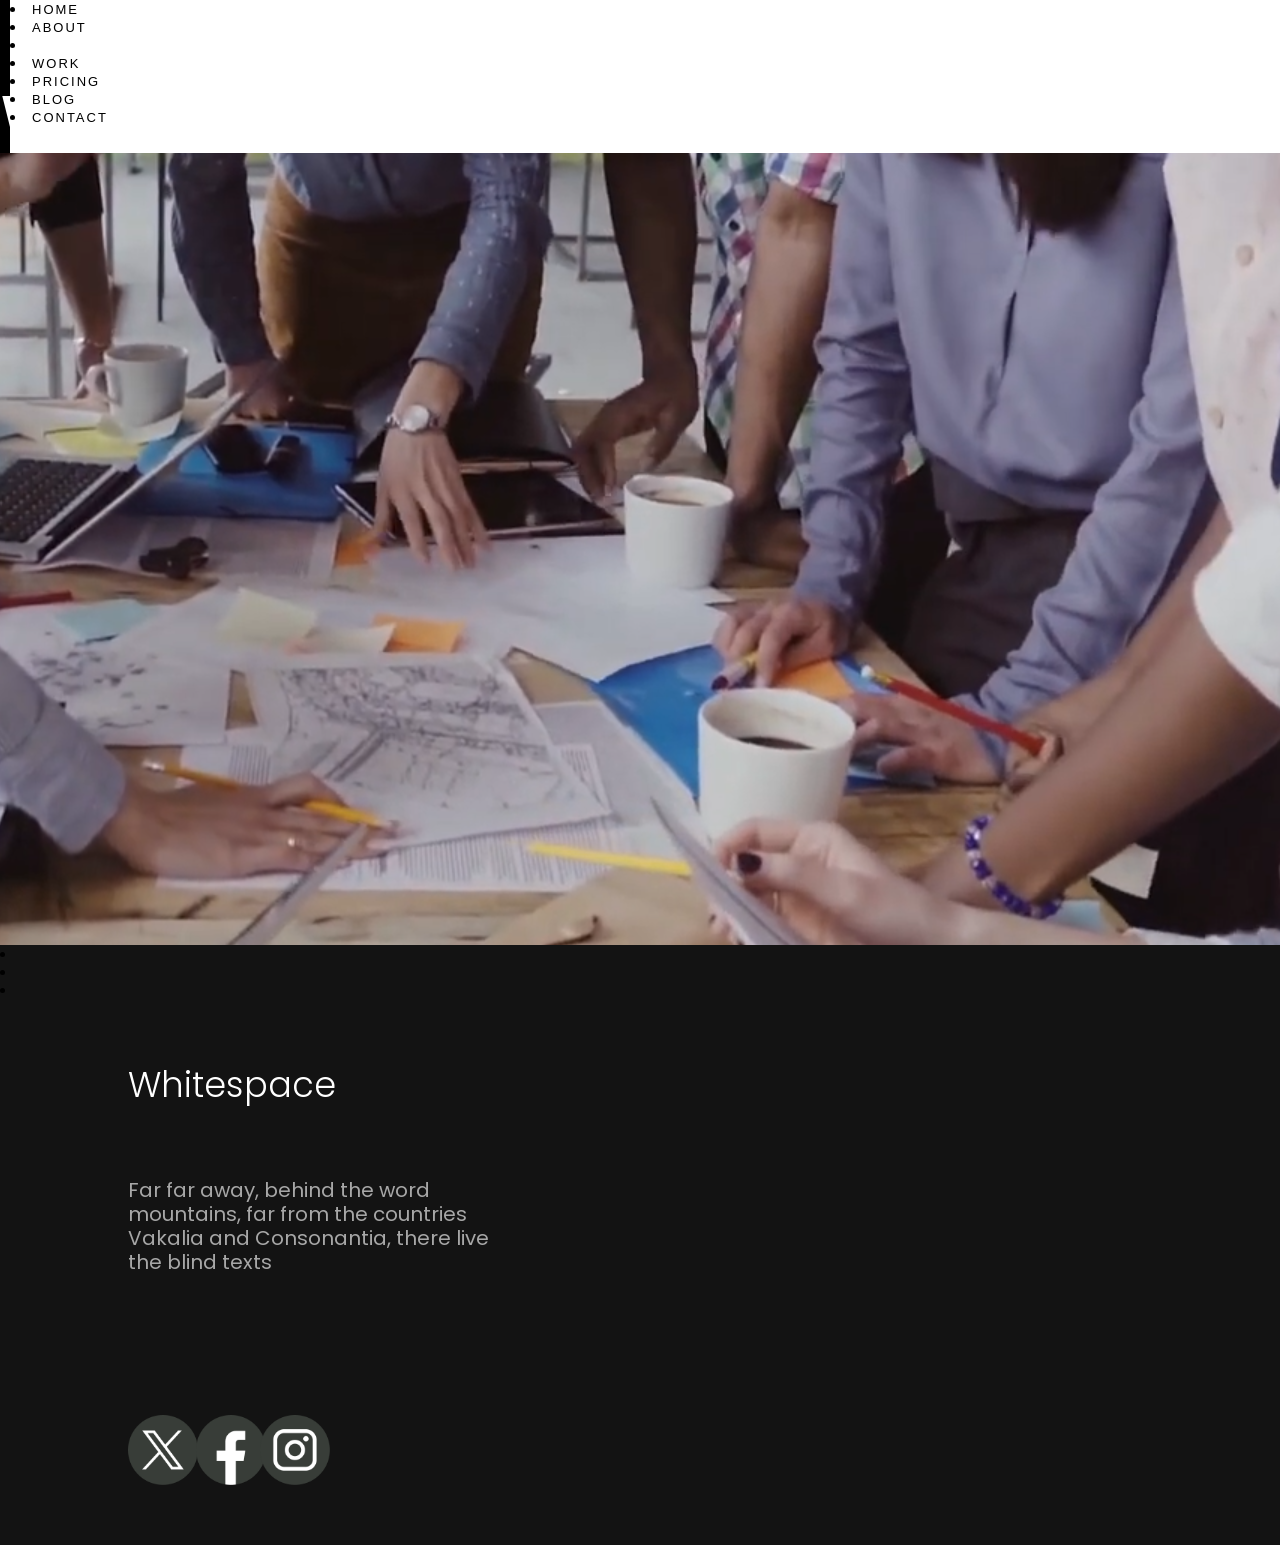
==== index.html @ f3a8073c "Add files via upload" ====
<!DOCTYPE html>
<html lang="en">

<head>
    <meta charset="UTF-8">
    <meta name="viewport" content="width=device-width, initial-scale=1.0">
    <link rel="stylesheet" href="style.css">
    <link rel="preconnect" href="https://fonts.googleapis.com">
    <link rel="preconnect" href="https://fonts.gstatic.com" crossorigin>
    <link href="https://fonts.googleapis.com/css2?family=Poppins:ital,wght@0,100;0,200;0,300;0,400;0,500;0,600;0,700;0,800;0,900;1,100;1,200;1,300;1,400;1,500;1,600;1,700;1,800;1,900&display=swap" rel="stylesheet">
</head>
<body>

    <div id="Esquerda">
        <h1>We Help to 
           Build You the 
           Product</h1>
       </div>


    

    <div id="Direita">

        <li><a class="active" href="home.html">HOME</a></li>
    <li><a href="about.html">ABOUT</a></li>
    <li id="logo"><a href=""><img src="download.png" alt=""></a></li>
    <li><a href="work.html">WORK</a></li>
    <li><a href="pricing.html">PRICING</a></li>
    <li><a href="blog.html">BLOG</a></li>
    <li><a href="contact.html">CONTACT</a></li>
    
    </div>
    
    <li id="princi"><a href=""><img src="principal.png" alt=""></a></li>

<div id="Appetizer">
<h1 id="Whites">Whitespace</h1>
<p id="Whitessb">Far far away, behind the word</p>
<p id="Whitessbb">mountains, far from the countries</p>
<p id="Whitessbbb">Vakalia and Consonantia, there live</p>
<p id="Whitessbbbb">the blind texts</p>

<li id="twitter"><a href=""><img src="x.png" alt=""></a></li>
<li id="facebook"><a href=""><img src="face.png" alt=""></a></li>
<li id="instagram"><a href=""><img src="insta.png" alt=""></a></li>

</div>


</body>
</html>
---- style.css ----
a {text-decoration: none;
        color: black;
        font-family: sans-serif;
        font-size: 13px;
        letter-spacing: 2px;
        text-transform: uppercase;
        font-size: 13px;
        font-weight: 500;
        font-weight: 700px;
      }

      #Esquerda {
        background-color: black;
        width: 635px;
        height: 1015.8px;
        position: absolute;
        left: 0%;
        top: 0%;
        background-repeat: no-repeat;
      }

      a {
        text-decoration: none;
  color: black;
  font-family: sans-serif;
  font-size: 13px;
  letter-spacing: 2px;
  font-size: 13px;
  font-weight: 500;
      }

          a:hover {
             text-decoration:underline;
             text-decoration-color: yellow;
          }

          #princi { height: 78vh;
            position: absolute;
            right: 0%;
            top: 15%;}

#Direita {
  background-color: white;
  width: 1270px;
        height: 1015.8px;
  position: absolute;
  right: 0%;
  top: 0%;
}

#Appetizer {
  background-color: #131313;
  width: 100%;
  height: 600px;
  position: absolute;
  top: 105%;
  left: 0%;
  background-repeat: no-repeat;
}

h1 {
  font-family: "Poppins", sans-serif;
  color:white;
  width: 720px;
  font-size: 91px;}

  #Whites {
    font-size: 35px;
    position: absolute;
    top: 15%;
    left: 10%;
    font-weight: 300;
    font-family: "Poppins", sans-serif;
  }

  #Whitessb {
    color: #a7a7a7;
    font-size: 20px;
    font-family: "Poppins", sans-serif;
    position: absolute;
    left: 10%;
    top: 35%;
  }

  #Whitessbb {
    color: #a7a7a7;
    font-size: 20px;
    font-family: "Poppins", sans-serif;
    position: absolute;
    left: 10%;
    top: 39%;
  }

  #Whitessbbb {
    color: #a7a7a7;
    font-size: 20px;
    font-family: "Poppins", sans-serif;
    position: absolute;
    left: 10%;
    top: 43%;
  }

  #Whitessbbbb {
    color: #a7a7a7;
    font-size: 20px;
    font-family: "Poppins", sans-serif;
    position: absolute;
    left: 10%;
    top: 47%;
  }

#twitter img {
    height: 70px;
    position: absolute;
    left: 10%;
    bottom: 10%;
  }

  #facebook img {
    height: 70px;
    position: absolute;
    left: 15.3%;
    bottom: 10%;
  }

  #instagram img {
    height: 70px;
    position: absolute;
    left: 20.3%;
    bottom: 10%;
  }
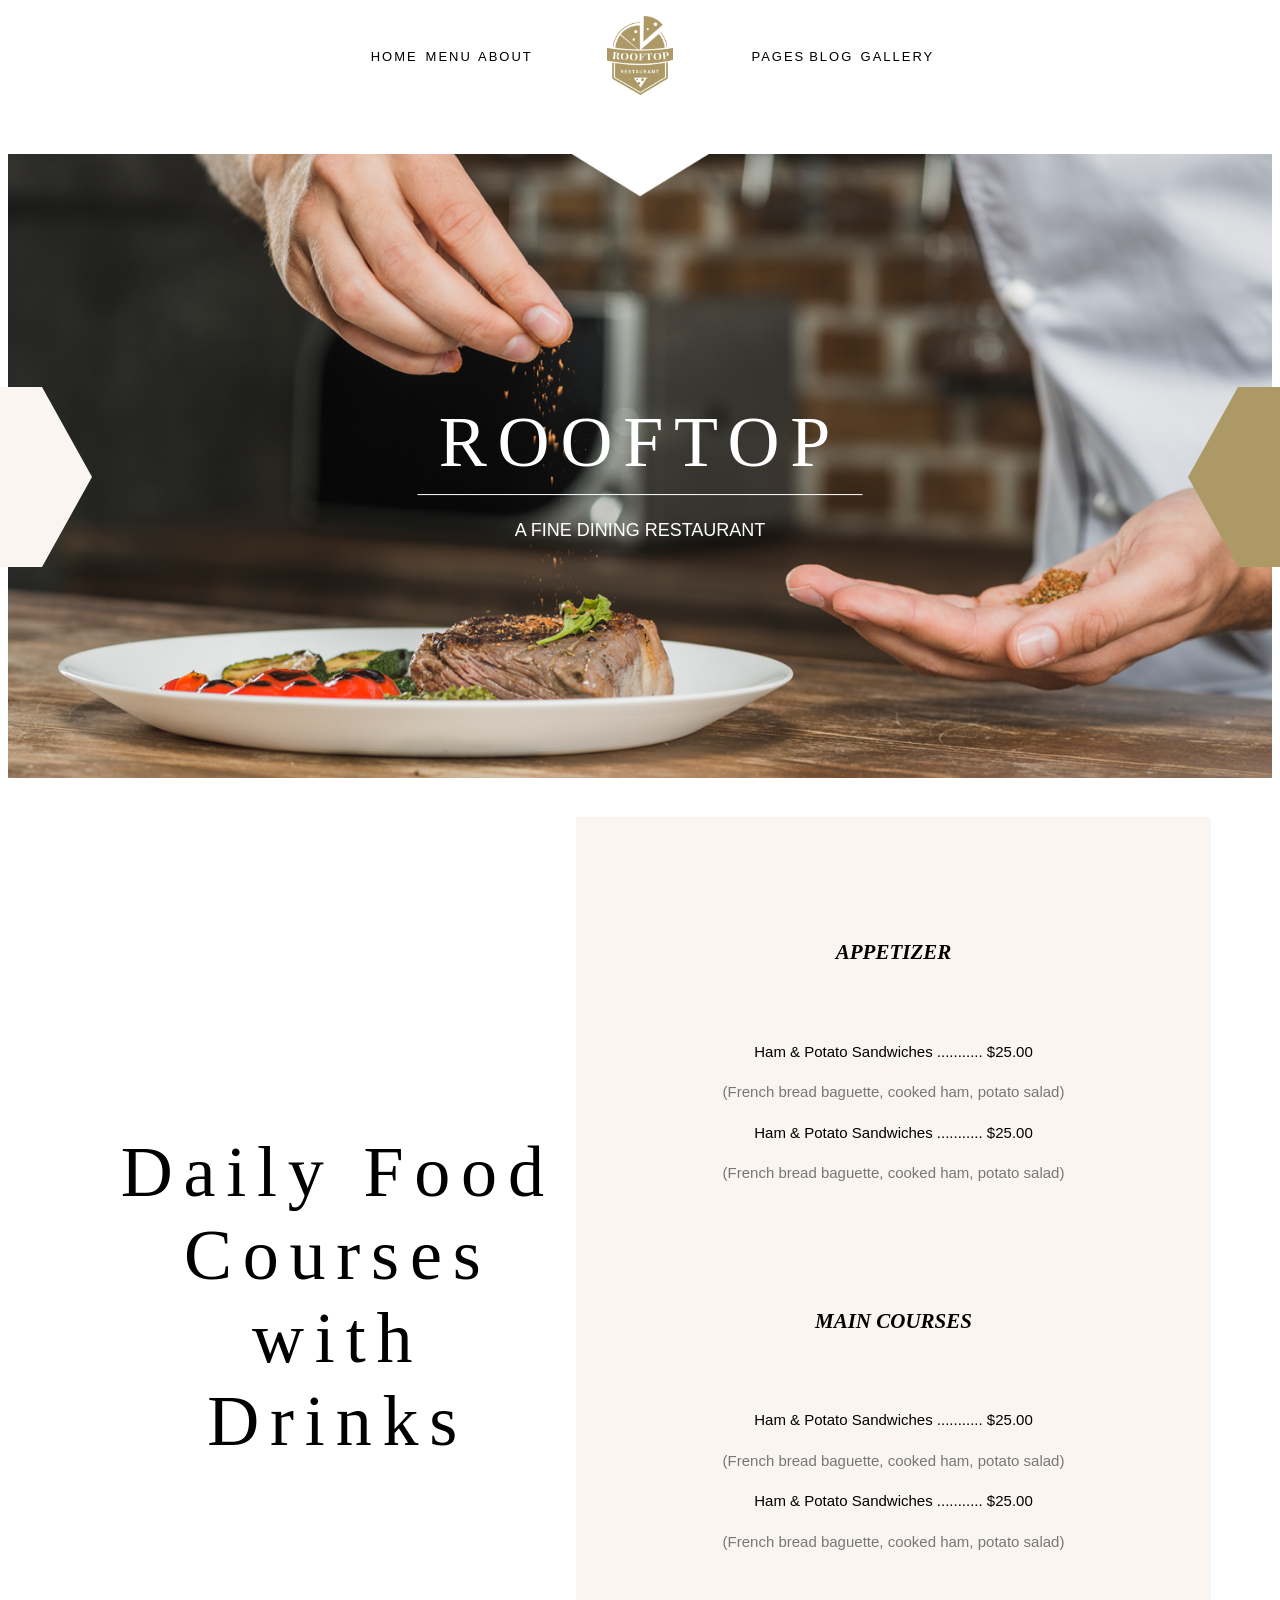
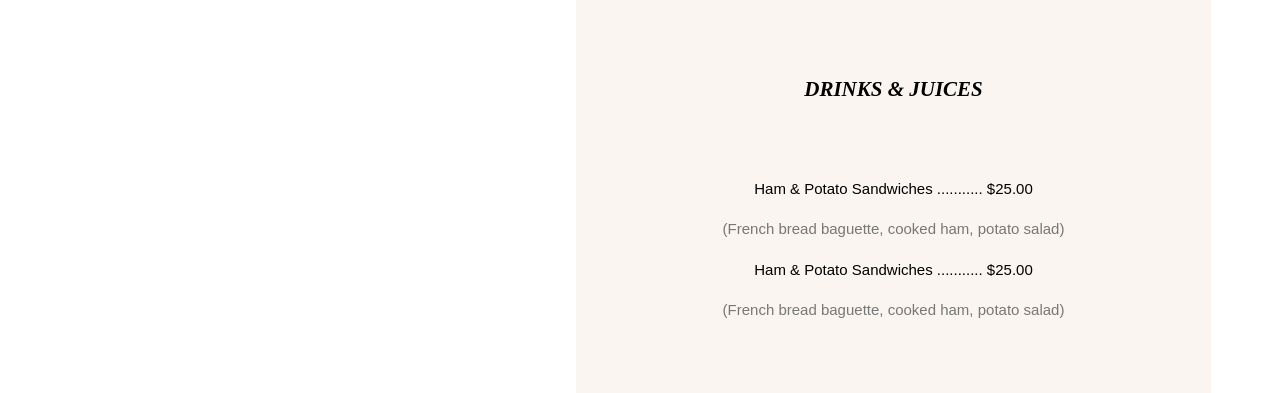
==== commit 9a4a1cc5: "Add files via upload" ====
--- a/index.html
+++ b/index.html
@@ -5,48 +5,70 @@
     <meta charset="UTF-8">
     <meta name="viewport" content="width=device-width, initial-scale=1.0">
     <link rel="stylesheet" href="style.css">
-    <link rel="preconnect" href="https://fonts.googleapis.com">
-    <link rel="preconnect" href="https://fonts.gstatic.com" crossorigin>
-    <link href="https://fonts.googleapis.com/css2?family=Poppins:ital,wght@0,100;0,200;0,300;0,400;0,500;0,600;0,700;0,800;0,900;1,100;1,200;1,300;1,400;1,500;1,600;1,700;1,800;1,900&display=swap" rel="stylesheet">
 </head>
+
 <body>
+   <header> 
+    <ul>
+        <li><a class="active" href="index.html">HOME</a></li>
+        <li><a href="menu.html">MENU</a></li>
+        <li><a href="about.html">ABOUT</a></li>
+        <li id="logo"><a href=""><img src="download.png" alt=""></a></li>
+        <li><a href="page.html">PAGES</a></li>
+        <li><a href="blog.html">BLOG</a></li>
+        <li><a href="gallery.html">GALLERY</a></li>
+    </ul>
+   </header>
+   <section id="sec01">
 
-    <div id="Esquerda">
-        <h1>We Help to 
-           Build You the 
-           Product</h1>
-       </div>
+    <div class="hero">
+      
+        <div class="overlay">
+          <a href=""></a>
+          <h1>ROOFTOP</h1>
+          <div class="linha"></div>
+          <p>A FINE DINING RESTAURANT</p>
+        </div>
+      </div>
+
+      <div id="direita">
+        <a href=""></a>
+      </div>
+      
+      <div id="esquerda">
+  </div>
 
 
-    
-
-    <div id="Direita">
-
-        <li><a class="active" href="home.html">HOME</a></li>
-    <li><a href="about.html">ABOUT</a></li>
-    <li id="logo"><a href=""><img src="download.png" alt=""></a></li>
-    <li><a href="work.html">WORK</a></li>
-    <li><a href="pricing.html">PRICING</a></li>
-    <li><a href="blog.html">BLOG</a></li>
-    <li><a href="contact.html">CONTACT</a></li>
-    
-    </div>
-    
-    <li id="princi"><a href=""><img src="principal.png" alt=""></a></li>
-
-<div id="Appetizer">
-<h1 id="Whites">Whitespace</h1>
-<p id="Whitessb">Far far away, behind the word</p>
-<p id="Whitessbb">mountains, far from the countries</p>
-<p id="Whitessbbb">Vakalia and Consonantia, there live</p>
-<p id="Whitessbbbb">the blind texts</p>
-
-<li id="twitter"><a href=""><img src="x.png" alt=""></a></li>
-<li id="facebook"><a href=""><img src="face.png" alt=""></a></li>
-<li id="instagram"><a href=""><img src="insta.png" alt=""></a></li>
-
-</div>
 
 
+   </section>
+   <div id="Appetizer">
+
+    <h3>Appetizer</h1>
+      <p id="menu_item">Ham & Potato Sandwiches ........... $25.00</p>
+      <p id="menu_subitem">(French bread baguette, cooked ham, potato salad)</p>
+      <p id="menu_item">Ham & Potato Sandwiches ........... $25.00</p>
+      <p id="menu_subitem">(French bread baguette, cooked ham, potato salad)</p>
+
+    <h3>Main Courses</h1>
+    <p id="menu_item">Ham & Potato Sandwiches ........... $25.00</p>
+    <p id="menu_subitem">(French bread baguette, cooked ham, potato salad)</p>
+    <p id="menu_item">Ham & Potato Sandwiches ........... $25.00</p>
+    <p id="menu_subitem">(French bread baguette, cooked ham, potato salad)</p>
+
+    <h3>Drinks & Juices</h1>
+      <p id="menu_item">Ham & Potato Sandwiches ........... $25.00</p>
+      <p id="menu_subitem">(French bread baguette, cooked ham, potato salad)</p>
+      <p id="menu_item">Ham & Potato Sandwiches ........... $25.00</p>
+      <p id="menu_subitem">(French bread baguette, cooked ham, potato salad)</p>
+
+   </div>
+
+   <div id="Full_menu">
+    <h4>Daily Food
+      Courses
+      with Drinks</h4>
+   </div>
 </body>
+
 </html>
--- a/style.css
+++ b/style.css
@@ -1,131 +1,138 @@
-    a {text-decoration: none;
-        color: black;
-        font-family: sans-serif;
-        font-size: 13px;
-        letter-spacing: 2px;
-        text-transform: uppercase;
-        font-size: 13px;
-        font-weight: 500;
-        font-weight: 700px;
+header li { display: inline-block;
+    width: 4%;}        
+
+    header>ul { padding: 0;
+        text-align: center;
       }
 
-      #Esquerda {
-        background-color: black;
-        width: 635px;
-        height: 1015.8px;
-        position: absolute;
-        left: 0%;
-        top: 0%;
-        background-repeat: no-repeat;
-      }
+        #logo {width: 17%;
+        vertical-align: middle;}
 
-      a {
-        text-decoration: none;
+#logo img { width: 66.81px;
+height: 79.38px;}
+
+#sec01 { height: 78vh;
+background-image: url(header-bg.png);
+background-repeat: no-repeat;
+background-size: contain;
+background-position: center;}
+
+a {text-decoration: none;
   color: black;
   font-family: sans-serif;
   font-size: 13px;
   letter-spacing: 2px;
+  text-transform: uppercase;
   font-size: 13px;
   font-weight: 500;
-      }
+  font-weight: 700px;
+}
+    a:hover {
+       color: #ad9966;
+    }
 
-          a:hover {
-             text-decoration:underline;
-             text-decoration-color: yellow;
-          }
 
-          #princi { height: 78vh;
-            position: absolute;
-            right: 0%;
-            top: 15%;}
-
-#Direita {
-  background-color: white;
-  width: 1270px;
-        height: 1015.8px;
-  position: absolute;
-  right: 0%;
-  top: 0%;
+h1 {color: white;
+    font-family: "Playfair Display", serif;
+    font-size: 72px;
+    text-align: center;
+    margin-bottom: .5rem;
+    font-family: inherit;
+    font-weight: 500;
+    letter-spacing: 10.8px;
 }
 
-#Appetizer {
-  background-color: #131313;
-  width: 100%;
-  height: 600px;
-  position: absolute;
-  top: 105%;
-  left: 0%;
-  background-repeat: no-repeat;
-}
-
-h1 {
-  font-family: "Poppins", sans-serif;
-  color:white;
-  width: 720px;
-  font-size: 91px;}
-
-  #Whites {
-    font-size: 35px;
-    position: absolute;
-    top: 15%;
-    left: 10%;
-    font-weight: 300;
-    font-family: "Poppins", sans-serif;
-  }
-
-  #Whitessb {
-    color: #a7a7a7;
-    font-size: 20px;
-    font-family: "Poppins", sans-serif;
-    position: absolute;
-    left: 10%;
-    top: 35%;
-  }
-
-  #Whitessbb {
-    color: #a7a7a7;
-    font-size: 20px;
-    font-family: "Poppins", sans-serif;
-    position: absolute;
-    left: 10%;
-    top: 39%;
-  }
-
-  #Whitessbbb {
-    color: #a7a7a7;
-    font-size: 20px;
-    font-family: "Poppins", sans-serif;
-    position: absolute;
-    left: 10%;
+#direita{ 
+  width: 92px;
+    height:180px;
+    position: fixed;
+    background-image: url(SetaDireita.png);
+    right: 0;
+    background-repeat: no-repeat;
     top: 43%;
   }
 
-  #Whitessbbbb {
-    color: #a7a7a7;
-    font-size: 20px;
-    font-family: "Poppins", sans-serif;
-    position: absolute;
-    left: 10%;
-    top: 47%;
+       .overlay {
+        position: absolute;
+        top: 50%;
+        left: 50%;
+        transform: translate(-50%, -50%);
+        text-align: center;
+        color: white;
+      }
+      
+      .linha {
+        width: 445px;
+        height: 0.1px;
+        background: white;
+        margin: 10px auto;
+      }
+      
+      .overlay p {
+        font-size: 18px;
+        text-transform: uppercase;
+        padding-top: 8px;
+        font-family: sans-serif;
+      }
+
+      #Appetizer {
+        background-color: #faf5f0;
+        width: 635px;
+        height: 1175.5px;
+        position: absolute;
+        left: 45%;
+        background-repeat: no-repeat;
+      }
+
+      #esquerda{ width: 92px;
+        height: 180px;
+        position: fixed;
+        left: 0;
+        top: 43%;
+      background-image: url(SetaEsquerda.png);
+    }
+
+        h3 {font-size: 21px;
+        padding-bottom: 20px;
+        font-style: italic;
+        text-transform: uppercase;
+        margin-bottom: 50px;
+        margin-top: 120px;
+        line-height: 1.5em;
+        font-family: "Playfair Display",serif;
+        text-align: center;
+      }
+
+      #menu_item {
+        text-align: center;
+        font-size: 15px;
+        line-height: 1.7;
+        font-family: "Roboto",sans-serif;
+        font-weight:400em;
+      }
+
+      #menu_subitem {text-align: center;
+        color: #777777;
+        font-size: 15px;
+        line-height: 1.7;
+        font-family: "Roboto",sans-serif;
+        font-weight: 400;
+      }
+
+      h4 {font-size: 48px;
+        color:black
+        font-family "Playfair Display", serif;
+    font-size: 72px;
+    text-align: center;
+    margin-bottom: .5rem;
+    font-family: inherit;
+    font-weight: 500;
+    letter-spacing: 10.8px;
   }
 
-#twitter img {
-    height: 70px;
-    position: absolute;
-    left: 10%;
-    bottom: 10%;
-  }
-
-  #facebook img {
-    height: 70px;
-    position: absolute;
-    left: 15.3%;
-    bottom: 10%;
-  }
-
-  #instagram img {
-    height: 70px;
-    position: absolute;
-    left: 20.3%;
-    bottom: 10%;
-  }+        #Full_menu {width: 445px;
+          height: 516px;
+          position: absolute;
+          left: 9%;
+          margin-top: 17%;
+        }
